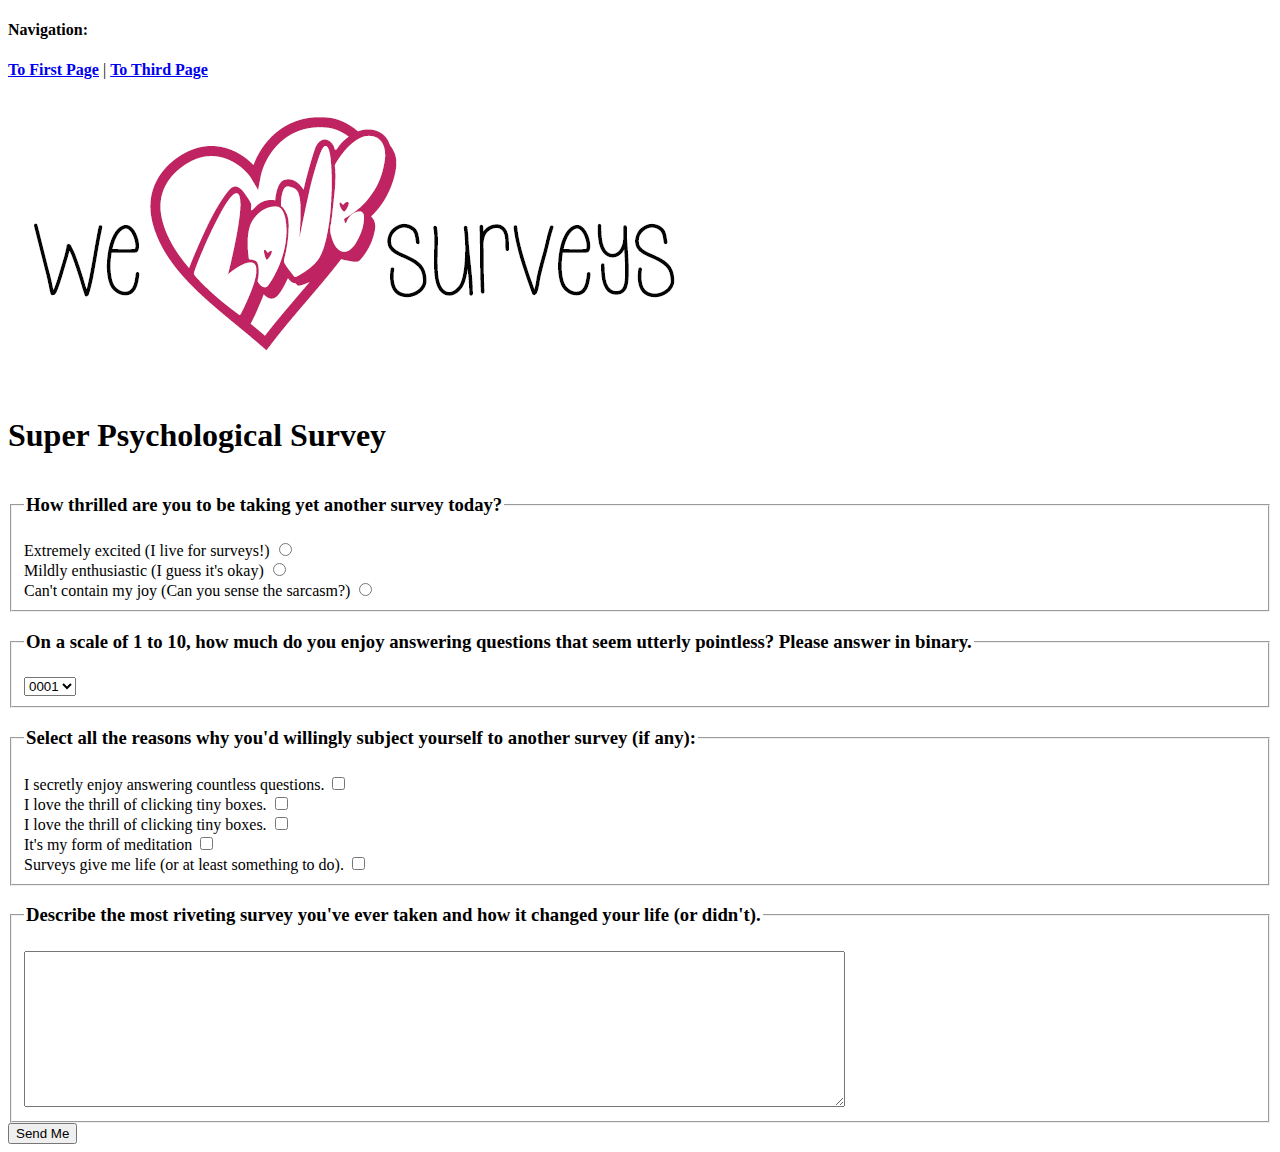
==== secondpage.html @ 0f704116 "Initialization" ====
<!DOCTYPE html>
<html lang="en">

<head>
    <meta charset="utf-8">
    <title>Document</title>

</head>

<body>
    <div>
        <h4><strong>Navigation:</strong> </h4>
        <a href="index.html"><strong>To First Page</strong></a> | <a href="thirdpage.html"><strong>To Third
                Page</strong></a>
    </div>
    <img src="media/serve.png" alt="Served with love generic logo for surveys">
    <h1>Super Psychological Survey</h1>
    <form action="thirdpage.html" method="get">
        <fieldset>
            <legend>
                <h3>How thrilled are you to be taking yet another survey today?</h3>
            </legend>
            <div>
                <label>Extremely excited (I live for surveys!) <input type="radio"></label><br>
                <label>Mildly enthusiastic (I guess it's okay) <input type="radio"></label><br>
                <label>Can't contain my joy (Can you sense the sarcasm?) <input type="radio"></label><br>
            </div>
        </fieldset>
        <Fieldset>
            <legend>
                <h3>On a scale of 1 to 10, how much do you enjoy answering questions that seem utterly pointless? Please
                    answer in binary.</h3>
            </legend>
            <div>
                <select>
                    <option>0001</option>
                    <option>0010</option>
                    <option>0011</option>
                    <option>0100</option>
                    <option>0101</option>
                    <option>0110</option>
                    <option>0111</option>
                    <option>1000</option>
                    <option>1001</option>
                    <option>1010</option>
                </select>
            </div>
        </Fieldset>
        <fieldset>
            <legend>
                <h3>Select all the reasons why you'd willingly subject yourself to another survey (if any):</h3>
            </legend>
            <div>
                <div><label>I secretly enjoy answering countless questions. <input type="checkbox"></label></div>
                <div><label>I love the thrill of clicking tiny boxes. <input type="checkbox"></label></div>
                <div><label>I love the thrill of clicking tiny boxes. <input type="checkbox"></label></div>
                <div><label>It's my form of meditation <input type="checkbox"></label></div>
                <div><label>Surveys give me life (or at least something to do). <input type="checkbox"></label></div>
            </div>
        </fieldset>
        <fieldset>
            <legend>
                <h3>Describe the most riveting survey you've ever taken and how it changed your life (or didn't).</h3>
            </legend>
            <div>
                <textarea rows="10" cols="100"></textarea>
            </div>
        </fieldset>
        <input type="submit" name="SUBMIT YOUR SUPER PSYCHOLOGICAL SURVEY" value="Send Me">
    </form>
</body>

</html>
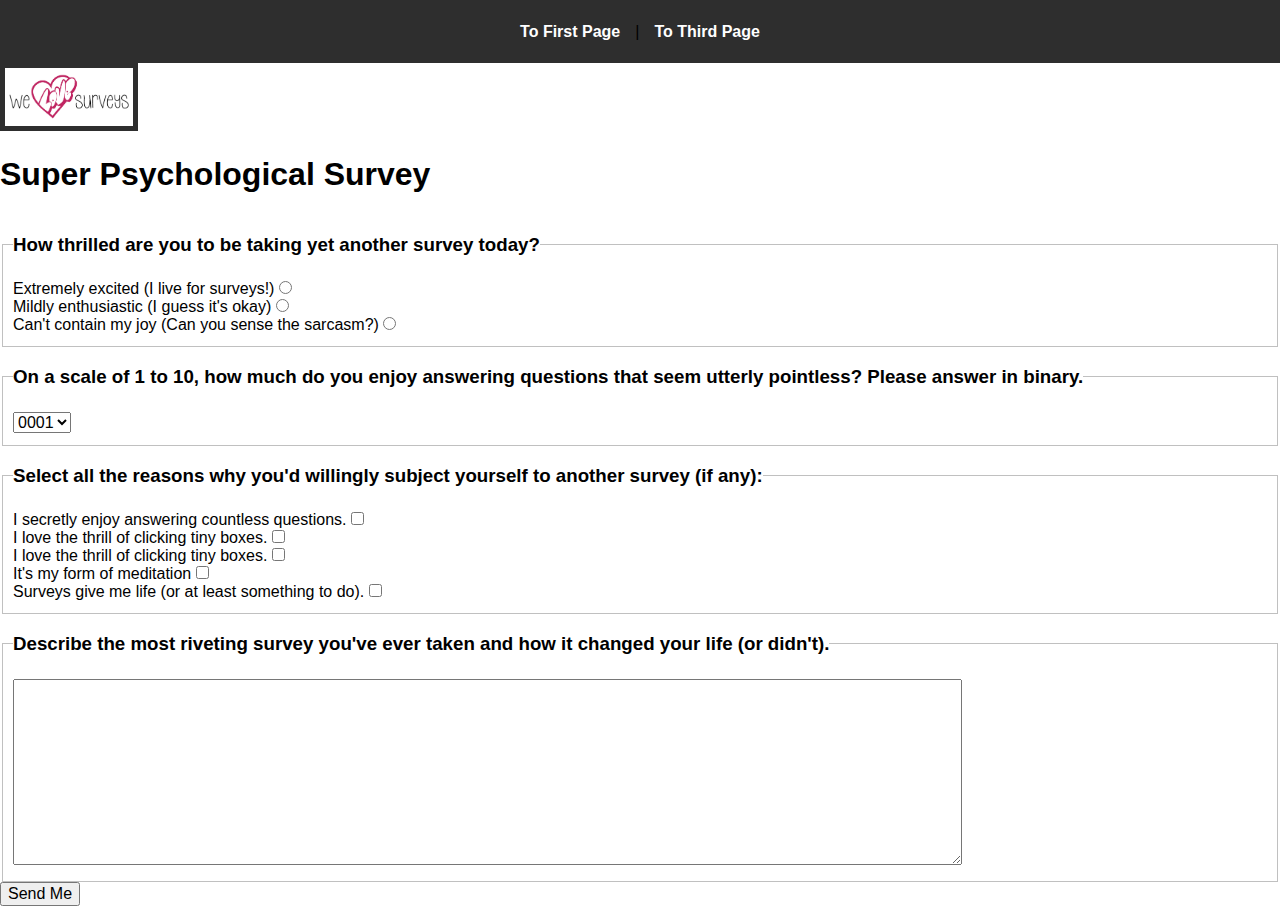
==== commit 764db04d: "Initial styling" ====
--- a/secondpage.html
+++ b/secondpage.html
@@ -3,16 +3,18 @@
 
 <head>
     <meta charset="utf-8">
+    <link rel="stylesheet" type="text/css" href="css/normalize.css">
+  <link rel="stylesheet" href="css/style.css">
     <title>Document</title>
+    <link rel="icon" href="media/heart.png">
 
 </head>
 
 <body>
-    <div>
-        <h4><strong>Navigation:</strong> </h4>
+    <nav>
         <a href="index.html"><strong>To First Page</strong></a> | <a href="thirdpage.html"><strong>To Third
                 Page</strong></a>
-    </div>
+        </nav>
     <img src="media/serve.png" alt="Served with love generic logo for surveys">
     <h1>Super Psychological Survey</h1>
     <form action="thirdpage.html" method="get">
--- a/css/style.css
+++ b/css/style.css
@@ -0,0 +1,85 @@
+/* Center the navigation bar */
+nav {
+  display: flex;
+  justify-content: center; /* Center horizontally */
+  align-items: center; /* Center vertically */
+  height: 7vh; /* Set the height to 10vh or any desired value for the top portion */
+  background-color: #2e2e2e; /* Set a background color for the navigation bar */
+}
+
+nav a {
+  display: inline-block;
+  margin: 0 15px;
+  text-decoration: none;
+  font-weight: bold;
+  color: #fff; /* Set the text color to white */
+}
+
+nav a:hover {
+  text-decoration: wavy underline;
+}
+
+.title_container {
+  align-content: normal;
+  justify-content: center;
+  border: 5px solid #2e2e2e;
+  display: flex;
+  background-color: rgb(255, 255, 255);
+}
+
+img {
+  max-width: 10vw; /* Limit the image width */
+  max-height: 11vh; /* Limit the image height to the viewport height */
+  border: 5px solid #2e2e2e;
+}
+
+#resume_title {
+  text-align: center; /* Center the text horizontally */
+  color: #2e2e2e;
+}
+
+.resume_tables {
+  border: 5px solid #2e2e2e;
+  width: 100%;
+  align-content: normal;
+  justify-content: center;
+  text-align: center; 
+}
+.resume_tables ul {
+  list-style-type: none;
+  margin: 0;
+  padding: 0;
+}
+.resume_tables section{
+  display: flex;
+  flex-direction: column;
+  justify-content: center;
+  align-items: center;
+  width: 100%;
+  border: 5px solid #2e2e2e;
+}
+
+h4 {
+  font-size: 18px;
+  margin: 0;
+}
+
+table#contacts {
+  width: 100%;
+  max-width: 75%; /* Adjust the maximum width to your preference */
+  margin: 0 auto; /* Center the table horizontally */
+  border-collapse: collapse;
+  border: 2px solid #2e2e2e; /* Add a border to the table */
+}
+
+table#contacts th {
+  flex: 1; /* Make each cell equally distribute space */
+  padding: 10px;
+  border: 1px solid #2e2e2e; /* Add borders to table cells */
+}
+
+table#contacts th {
+  background-color: #2e2e2e; /* Background color for table headers */
+  color: #fff; /* Text color for table headers */
+  font-weight: bold;
+}
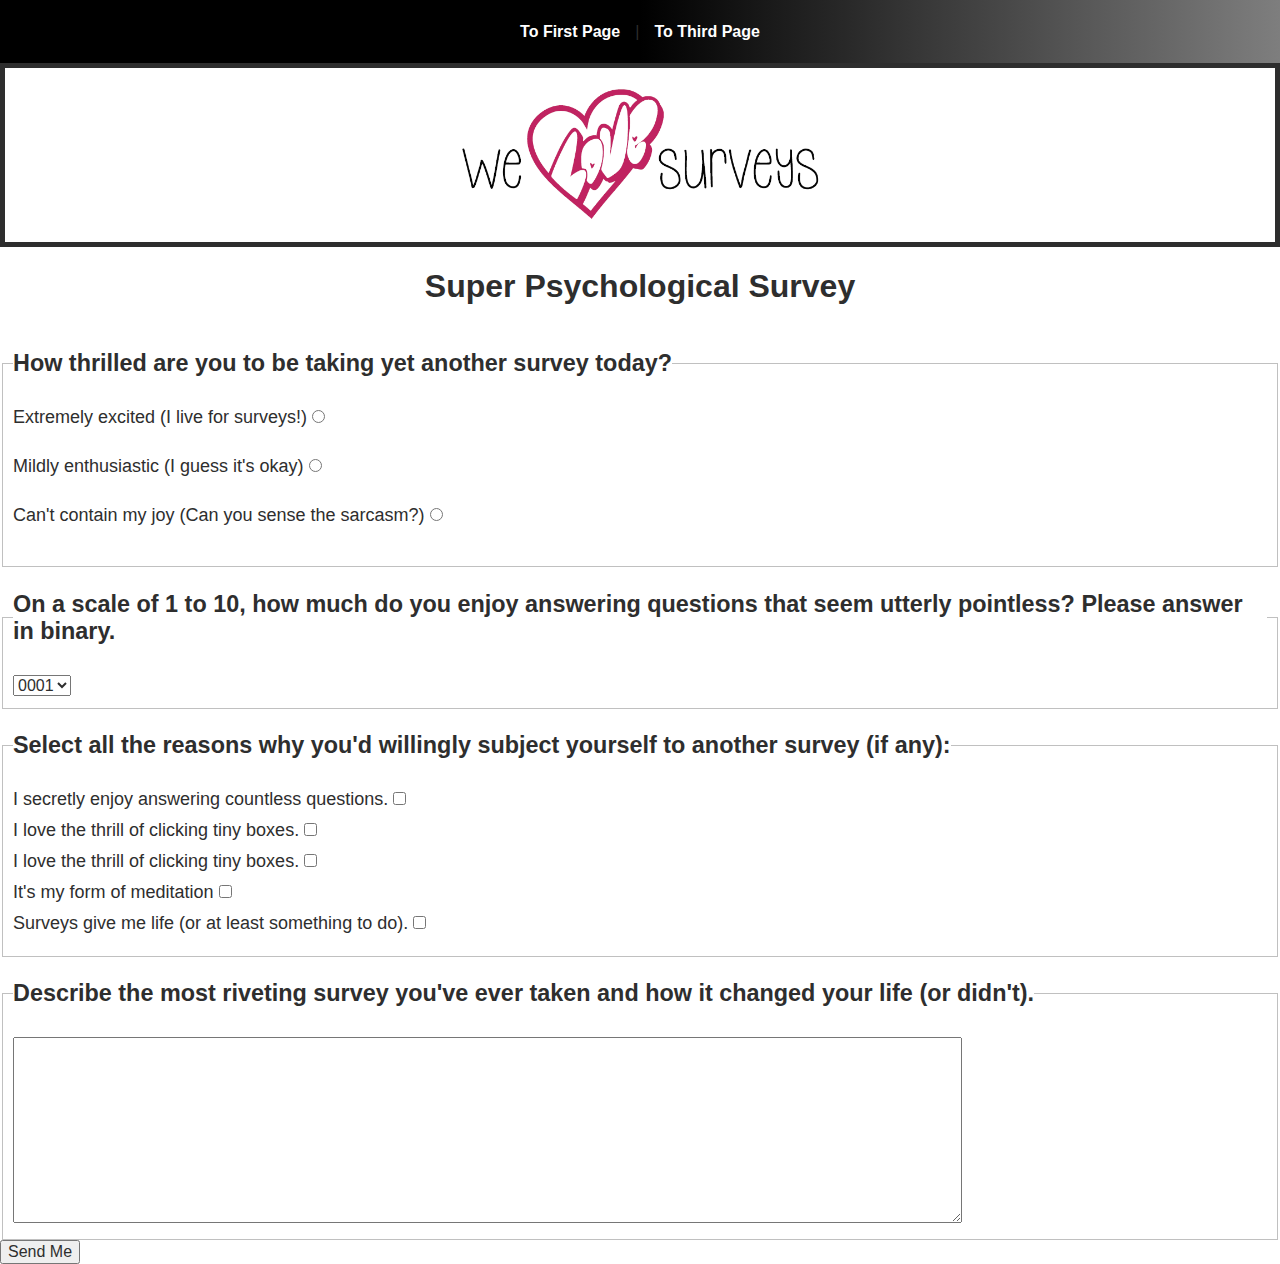
==== commit a1c6e89d: "Experimentation and learning css" ====
--- a/secondpage.html
+++ b/secondpage.html
@@ -7,7 +7,6 @@
   <link rel="stylesheet" href="css/style.css">
     <title>Document</title>
     <link rel="icon" href="media/heart.png">
-
 </head>
 
 <body>
@@ -15,8 +14,10 @@
         <a href="index.html"><strong>To First Page</strong></a> | <a href="thirdpage.html"><strong>To Third
                 Page</strong></a>
         </nav>
-    <img src="media/serve.png" alt="Served with love generic logo for surveys">
-    <h1>Super Psychological Survey</h1>
+    <div class="title_container">
+    <img id="page2image" src="media/serve.png" alt="Served with love generic logo for surveys">
+    </div>
+    <h1 id="survey_title">Super Psychological Survey</h1>
     <form action="thirdpage.html" method="get">
         <fieldset>
             <legend>
--- a/css/style.css
+++ b/css/style.css
@@ -4,8 +4,12 @@
   justify-content: center; /* Center horizontally */
   align-items: center; /* Center vertically */
   height: 7vh; /* Set the height to 10vh or any desired value for the top portion */
-  background-color: #2e2e2e; /* Set a background color for the navigation bar */
+  background: linear-gradient(90deg, #000000, #000000, #7e7e7e); /* Set a background color for the navigation bar */
 }
+body {
+    color: #2e2e2e;
+}
+
 
 nav a {
   display: inline-block;
@@ -24,13 +28,22 @@
   justify-content: center;
   border: 5px solid #2e2e2e;
   display: flex;
-  background-color: rgb(255, 255, 255);
+  transition: background-color 0.3s;
+  &:hover {
+    background-color: #2ecc71;
+}
 }
 
-img {
-  max-width: 10vw; /* Limit the image width */
-  max-height: 11vh; /* Limit the image height to the viewport height */
-  border: 5px solid #2e2e2e;
+#page1image {
+  height: 10%;
+  width: 10%;
+  object-fit: contain;
+  float: left;
+  border-radius: 50%;
+  margin: 1%;
+}
+#page2image {
+  max-width: 30vw; /* Limit the image width */
 }
 
 #resume_title {
@@ -57,6 +70,10 @@
   align-items: center;
   width: 100%;
   border: 5px solid #2e2e2e;
+  transition: background-color 0.3s;
+  &:hover {
+    background-color: #2ecc71;
+}
 }
 
 h4 {
@@ -83,3 +100,38 @@
   color: #fff; /* Text color for table headers */
   font-weight: bold;
 }
+
+#survey_title{
+  text-align: center; /* Center the text horizontally */
+  color: #2e2e2e;
+}
+
+fieldset legend {
+  font-size: 20px;
+  font-weight: bold;
+  margin-bottom: 1px;
+}
+
+/* Style the radio button labels and their associated input elements */
+fieldset label {
+  display: block;
+  font-size: 18px;
+  margin-bottom: 10px;
+  cursor: pointer;
+}
+
+/* Style the radio buttons themselves */
+fieldset input[type="radio"] {
+  margin-right: 10px;
+}
+
+/* Apply some custom styles to the selected radio button */
+fieldset input[type="radio"]:checked + label {
+  color: #2e2e2e;
+  font-weight: bold;
+}
+
+/* Add some spacing between the radio buttons */
+fieldset label:not(:last-child) {
+  margin-bottom: 10px;
+}
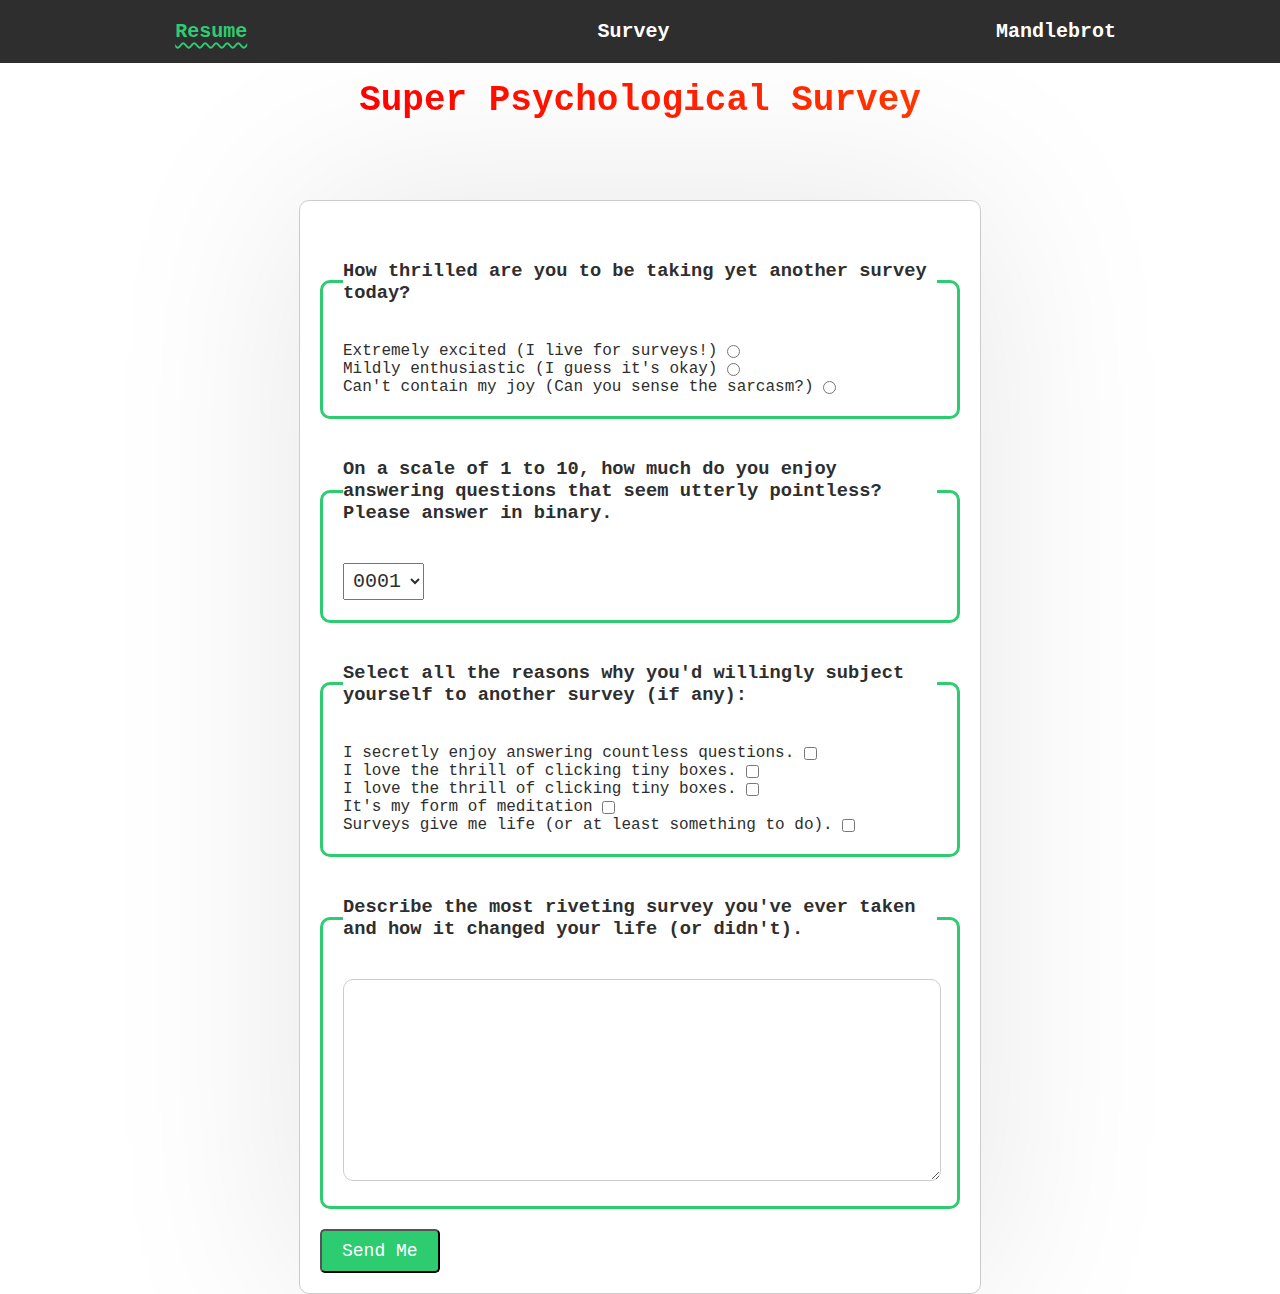
==== commit 436f3f81: "Styling done" ====
--- a/secondpage.html
+++ b/secondpage.html
@@ -4,20 +4,23 @@
 <head>
     <meta charset="utf-8">
     <link rel="stylesheet" type="text/css" href="css/normalize.css">
-  <link rel="stylesheet" href="css/style.css">
+    <link rel="stylesheet" href="css/style.css">
     <title>Document</title>
     <link rel="icon" href="media/heart.png">
 </head>
 
 <body>
     <nav>
-        <a href="index.html"><strong>To First Page</strong></a> | <a href="thirdpage.html"><strong>To Third
-                Page</strong></a>
-        </nav>
-    <div class="title_container">
-    <img id="page2image" src="media/serve.png" alt="Served with love generic logo for surveys">
+        <ul>
+            <li><a href="index.html"><strong>Resume</strong></a></li>
+            <li><a href="secondpage.html"><strong>Survey</strong></a></li>
+            <li><a href="thirdpage.html"><strong>Mandlebrot</strong></a></li>
+        </ul>
+    </nav>
+    <div id="survey_title">
+        <!-- <img id="page2image" src="media/serve.png" alt="Served with love generic logo for surveys"> -->
+        <h1 class="rainbow_text">Super Psychological Survey</h1>
     </div>
-    <h1 id="survey_title">Super Psychological Survey</h1>
     <form action="thirdpage.html" method="get">
         <fieldset>
             <legend>
--- a/css/style.css
+++ b/css/style.css
@@ -1,79 +1,112 @@
-/* Center the navigation bar */
-nav {
-  display: flex;
-  justify-content: center; /* Center horizontally */
-  align-items: center; /* Center vertically */
-  height: 7vh; /* Set the height to 10vh or any desired value for the top portion */
-  background: linear-gradient(90deg, #000000, #000000, #7e7e7e); /* Set a background color for the navigation bar */
-}
-body {
-    color: #2e2e2e;
-}
-
-
-nav a {
-  display: inline-block;
-  margin: 0 15px;
-  text-decoration: none;
-  font-weight: bold;
-  color: #fff; /* Set the text color to white */
-}
-
-nav a:hover {
-  text-decoration: wavy underline;
-}
-
-.title_container {
-  align-content: normal;
-  justify-content: center;
-  border: 5px solid #2e2e2e;
-  display: flex;
-  transition: background-color 0.3s;
-  &:hover {
-    background-color: #2ecc71;
-}
-}
-
-#page1image {
-  height: 10%;
-  width: 10%;
-  object-fit: contain;
-  float: left;
-  border-radius: 50%;
-  margin: 1%;
-}
-#page2image {
-  max-width: 30vw; /* Limit the image width */
-}
-
-#resume_title {
-  text-align: center; /* Center the text horizontally */
-  color: #2e2e2e;
-}
-
-.resume_tables {
-  border: 5px solid #2e2e2e;
-  width: 100%;
-  align-content: normal;
-  justify-content: center;
-  text-align: center; 
-}
-.resume_tables ul {
+nav ul {
   list-style-type: none;
   margin: 0;
   padding: 0;
-}
-.resume_tables section{
-  display: flex;
-  flex-direction: column;
-  justify-content: center;
-  align-items: center;
-  width: 100%;
+  float: left;
+  overflow: hidden;
+  width: 100%;
+  height: auto;
+  position: fixed;
+  background-color: #2e2e2e;
+
+}
+
+nav ul li {
+  float: left;
+  width: 33%;
+}
+
+nav ul li a {
+  text-decoration: none;
+  display: block;
+  text-align: center;
+  padding: 20px 40px;
+  color: #ffffff;
+  font-size: 20px;
+  font-family: 'courier new', courier;
+}
+
+nav a:hover {
+  transition: all 0.5s;
+  &:hover {
+    color: #2ecc71;
+    text-decoration: wavy underline;
+    text-underline-offset: 5px;
+    text-decoration-color: #2ecc71;
+  }
+}
+
+body {
+  color: #2e2e2e;
+  font-family: 'courier new', courier;
+  font-size: auto;
+}
+
+.title_container {
+  display: flex;
+  flex-direction: column;
+  align-items: center;
+  justify-content: center;
+  border: 5px solid;
+  transition: background-color 1s;
+
+  &:hover {
+    background-color: #2ecc71;
+  }
+}
+
+#hidden_text {
+  color: #ffffff;
+  text-decoration-line: overline underline;
+  text-decoration-color: #ffffff;
+  text-decoration-thickness: 5px;
+  text-underline-offset: 10px;
+}
+
+#resume_title {
+  color: #2e2e2e;
+  text-decoration-line: overline underline;
+  text-decoration-color: #2ecc71;
+  text-decoration-thickness: 5px;
+  text-underline-offset: 10px;
+}
+
+#page1image {
+  margin-top: 70px;
+  height: 5%;
+  width: 5%;
+  border-radius: 10%;
+  border: 5px solid #2ecc71;
+}
+
+
+.resume_tables {
   border: 5px solid #2e2e2e;
-  transition: background-color 0.3s;
+  width: 100%;
+  align-content: normal;
+  justify-content: center;
+  text-align: center;
+}
+
+.resume_tables ul {
+  width: 80%;
+  list-style-type: none;
+  margin: 0;
+  padding: 3vh;
+}
+
+.resume_tables section {
+  display: flex;
+  flex-direction: column;
+  justify-content: center;
+  align-items: center;
+  width: 100%;
+  border: 5px solid #2e2e2e;
+  transition: background-color 1s;
+
   &:hover {
     background-color: #2ecc71;
-}
+  }
 }
 
 h4 {
@@ -83,55 +116,144 @@
 
 table#contacts {
   width: 100%;
-  max-width: 75%; /* Adjust the maximum width to your preference */
-  margin: 0 auto; /* Center the table horizontally */
+  margin: 0 auto;
   border-collapse: collapse;
-  border: 2px solid #2e2e2e; /* Add a border to the table */
+  border: 2px solid #2e2e2e;
 }
 
 table#contacts th {
-  flex: 1; /* Make each cell equally distribute space */
+  flex: 1;
   padding: 10px;
-  border: 1px solid #2e2e2e; /* Add borders to table cells */
+  border: 1px solid #2e2e2e;
 }
 
 table#contacts th {
-  background-color: #2e2e2e; /* Background color for table headers */
-  color: #fff; /* Text color for table headers */
+  background-color: #2e2e2e;
+  color: #fff;
   font-weight: bold;
-}
-
-#survey_title{
-  text-align: center; /* Center the text horizontally */
-  color: #2e2e2e;
-}
-
-fieldset legend {
+  transition: color 1s;
+
+  &:hover {
+    color: #2ecc71;
+  }
+}
+
+/* Learnt how to do this online, a mix of chatgpt and stackoverflow. */
+@keyframes rainbow {
+  0% {
+    background-position: 0% 50%;
+  }
+
+  50% {
+    background-position: 100% 50%;
+  }
+
+  100% {
+    background-position: 0% 50%;
+  }
+}
+
+.rainbow_text {
+  font-size: 36px;
+  font-weight: bold;
+  background-image: linear-gradient(90deg, #FF0000, #FF7F00, #FFFF00, #00FF00, #0000FF, #4B0082, #8B00FF);
+  background-size: 1400% 100%;
+  background-clip: text;
+  -webkit-background-clip: text;
+  color: transparent;
+  animation: rainbow 3s linear infinite;
+}
+
+#survey_title {
+  width: 100%;
+  height: 200px;
+  text-align: center;
+  display: flex;
+  flex-direction: column;
+  align-items: center;
+  justify-content: center;
+
+}
+
+form {
+
+  background-color: #fff;
+  border: 1px solid #ccc;
+  border-radius: 10px;
+  max-width: 50%;
+  margin: auto auto;
+  padding: 20px;
+  box-shadow: 0 0 200px rgba(0, 0, 0, 0.1);
+}
+
+fieldset {
+
+  margin: 20px 0;
+  padding: 20px;
+  border: 3px solid #2ecc71;
+  border-radius: 10px;
+}
+
+
+
+input[type="radio"],
+input[type="checkbox"] {
+  margin-right: 10px;
+  vertical-align: middle;
+}
+
+select {
   font-size: 20px;
-  font-weight: bold;
-  margin-bottom: 1px;
-}
-
-/* Style the radio button labels and their associated input elements */
-fieldset label {
+  padding: 5px;
+}
+
+textarea {
+
+  width: 97%;
+  max-width: 97%;
+  padding: 10px;
+  font-size: 16px;
+  border: 1px solid #ccc;
+  border-radius: 10px;
+}
+
+input[type="submit"] {
+  background-color: #2ecc71;
+  color: white;
+  font-size: 18px;
+  padding: 10px 20px;
+  border-radius: 5px;
+  cursor: pointer;
+  transition: background-color 0.3s;
+}
+
+input[type="submit"]:hover {
+  background-color: #27ae60;
+}
+
+video {
+  width: 100%;
+  max-width: 800px;
   display: block;
-  font-size: 18px;
-  margin-bottom: 10px;
-  cursor: pointer;
-}
-
-/* Style the radio buttons themselves */
-fieldset input[type="radio"] {
-  margin-right: 10px;
-}
-
-/* Apply some custom styles to the selected radio button */
-fieldset input[type="radio"]:checked + label {
-  color: #2e2e2e;
-  font-weight: bold;
-}
-
-/* Add some spacing between the radio buttons */
-fieldset label:not(:last-child) {
-  margin-bottom: 10px;
-}
+  margin: 20px auto;
+  border: 5px solid #2ecc71;
+  border-radius: 10px;
+}
+#jou_image {
+  width: 100%;
+  max-width: 400px;
+  margin: 0 auto;
+  display: flex;
+  flex-direction: column;
+  align-items: center;
+  justify-content: center;
+}
+
+#page3{
+  display: flex;
+  flex-direction: column;
+  align-items: center;
+  justify-content: center;
+}
+
+
